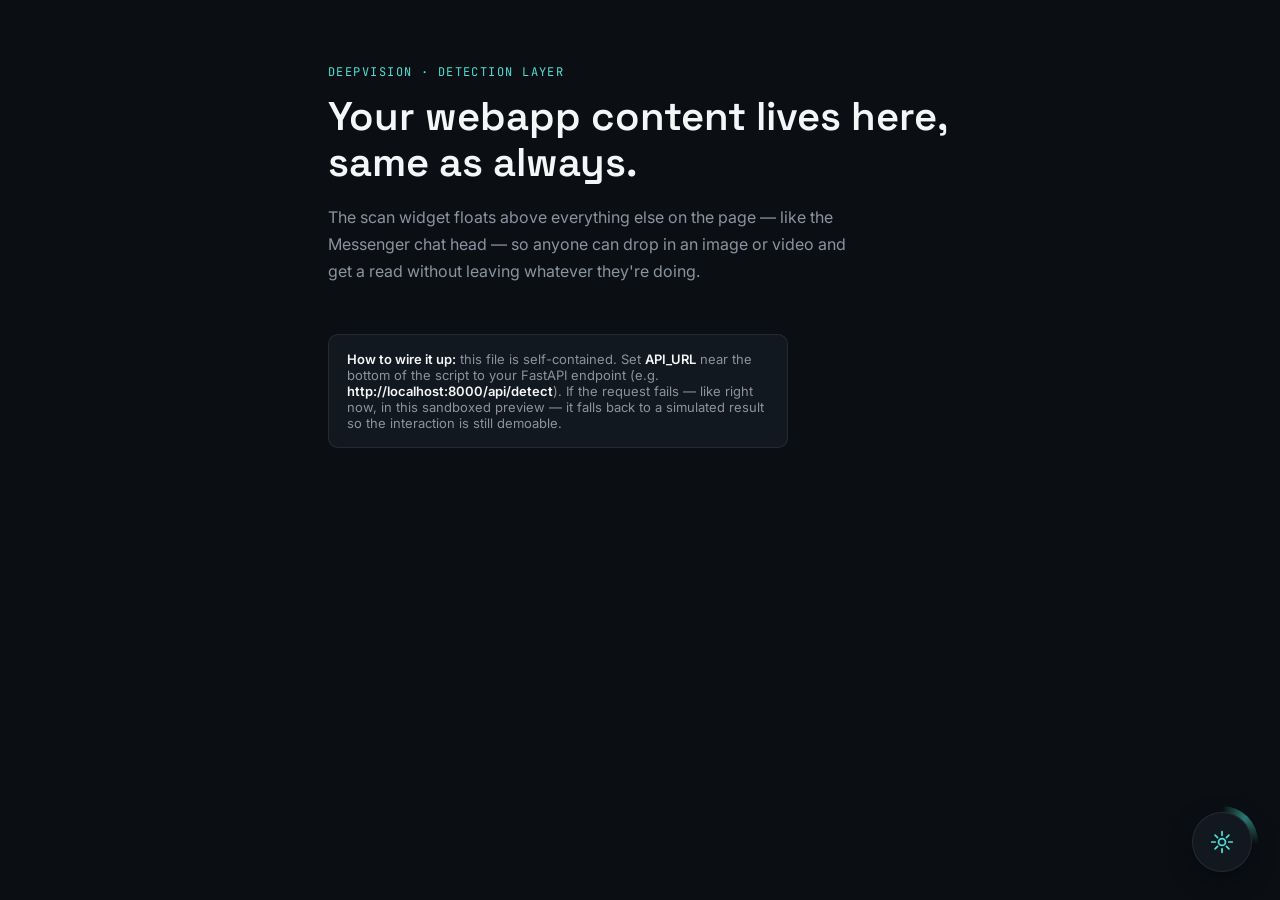
==== frontend/index.html @ e649f4ae "Initial commit" ====
<!doctype html>
<html lang="en">
  <head>
    <meta charset="UTF-8" />
    <meta name="viewport" content="width=device-width, initial-scale=1.0" />
    <title>DeepVision — Floating Scan Widget</title>
    <link rel="preconnect" href="https://fonts.googleapis.com" />
    <link
      href="https://fonts.googleapis.com/css2?family=Space+Grotesk:wght@500;600;700&family=Inter:wght@400;500;600&family=JetBrains+Mono:wght@400;500;600&display=swap"
      rel="stylesheet"
    />
    <style>
      :root {
        --bg-page: #0b0f14;
        --bg-panel: #12181f;
        --bg-panel-2: #1b232c;
        --accent-cyan: #4ce0d2;
        --accent-amber: #f5a623;
        --accent-red: #ff5a5f;
        --accent-green: #5fd87a;
        --text-primary: #f4f6f8;
        --text-muted: #8a93a0;
        --border: rgba(255, 255, 255, 0.08);
      }
      * {
        box-sizing: border-box;
      }
      html,
      body {
        margin: 0;
        height: 100%;
        background: var(--bg-page);
        font-family: "Inter", sans-serif;
        color: var(--text-primary);
        overflow-x: hidden;
      }

      /* ---- fake host page, to show the widget floating "outside" normal content ---- */
      .host {
        min-height: 100vh;
        padding: 64px 48px 200px;
        max-width: 720px;
        margin: 0 auto;
      }
      .host .eyebrow {
        font-family: "JetBrains Mono", monospace;
        font-size: 12px;
        letter-spacing: 0.12em;
        text-transform: uppercase;
        color: var(--accent-cyan);
        margin-bottom: 14px;
      }
      .host h1 {
        font-family: "Space Grotesk", sans-serif;
        font-size: 40px;
        line-height: 1.15;
        margin: 0 0 18px;
        font-weight: 600;
      }
      .host p {
        color: var(--text-muted);
        font-size: 16px;
        line-height: 1.7;
        max-width: 520px;
      }
      .host .hint {
        margin-top: 48px;
        padding: 16px 18px;
        border: 1px solid var(--border);
        border-radius: 10px;
        background: var(--bg-panel);
        font-size: 13px;
        color: var(--text-muted);
        max-width: 460px;
      }
      .host .hint b {
        color: var(--text-primary);
        font-weight: 600;
      }

      /* ---- floating launcher bubble ---- */
      .launcher {
        position: fixed;
        right: 28px;
        bottom: 28px;
        width: 60px;
        height: 60px;
        border-radius: 50%;
        cursor: grab;
        z-index: 40;
        touch-action: none;
        user-select: none;
      }
      .launcher.dragging {
        cursor: grabbing;
      }
      .launcher-ring {
        position: absolute;
        inset: -6px;
        border-radius: 50%;
        background: conic-gradient(
          from 0deg,
          transparent 0%,
          var(--accent-cyan) 12%,
          transparent 26%
        );
        opacity: 0.55;
        animation: spin 3.2s linear infinite;
      }
      @keyframes spin {
        to {
          transform: rotate(360deg);
        }
      }
      .launcher-core {
        position: absolute;
        inset: 0;
        border-radius: 50%;
        background: var(--bg-panel);
        border: 1px solid var(--border);
        box-shadow: 0 8px 24px rgba(0, 0, 0, 0.45);
        display: flex;
        align-items: center;
        justify-content: center;
        transition: transform 0.15s ease;
      }
      .launcher:active .launcher-core {
        transform: scale(0.94);
      }
      .launcher-core svg {
        width: 26px;
        height: 26px;
      }
      .launcher-dot {
        position: absolute;
        top: 2px;
        right: 2px;
        width: 12px;
        height: 12px;
        border-radius: 50%;
        background: var(--accent-green);
        border: 2px solid var(--bg-page);
        display: none;
      }
      .launcher-dot.show {
        display: block;
      }

      /* ---- panel ---- */
      .panel {
        position: fixed;
        right: 28px;
        width: 344px;
        max-height: min(520px, 70vh);
        background: var(--bg-panel);
        border: 1px solid var(--border);
        border-radius: 16px;
        box-shadow: 0 20px 60px rgba(0, 0, 0, 0.55);
        z-index: 41;
        display: flex;
        flex-direction: column;
        overflow: hidden;
        transform-origin: bottom right;
        transform: scale(0.85);
        opacity: 0;
        pointer-events: none;
        transition:
          transform 0.18s cubic-bezier(0.2, 0.9, 0.3, 1.2),
          opacity 0.15s ease;
      }
      .panel.open {
        transform: scale(1);
        opacity: 1;
        pointer-events: auto;
      }
      .panel-header {
        display: flex;
        align-items: center;
        justify-content: space-between;
        padding: 14px 16px;
        border-bottom: 1px solid var(--border);
        background: var(--bg-panel-2);
        flex-shrink: 0;
      }
      .panel-header .title-block {
        display: flex;
        align-items: center;
        gap: 9px;
      }
      .status-dot {
        width: 7px;
        height: 7px;
        border-radius: 50%;
        background: var(--accent-cyan);
        box-shadow: 0 0 0 3px rgba(76, 224, 210, 0.18);
      }
      .panel-header h2 {
        font-family: "Space Grotesk", sans-serif;
        font-size: 14.5px;
        font-weight: 600;
        margin: 0;
      }
      .panel-header .sub {
        font-family: "JetBrains Mono", monospace;
        font-size: 10.5px;
        color: var(--text-muted);
        margin-top: 2px;
      }
      .icon-btn {
        width: 26px;
        height: 26px;
        border-radius: 7px;
        border: none;
        background: transparent;
        color: var(--text-muted);
        display: flex;
        align-items: center;
        justify-content: center;
        cursor: pointer;
        transition:
          background 0.12s,
          color 0.12s;
      }
      .icon-btn:hover {
        background: rgba(255, 255, 255, 0.06);
        color: var(--text-primary);
      }

      .panel-body {
        padding: 16px;
        overflow-y: auto;
        flex: 1;
        display: flex;
        flex-direction: column;
        gap: 14px;
      }

      .dropzone {
        border: 1.5px dashed var(--border);
        border-radius: 12px;
        background: var(--bg-panel-2);
        padding: 26px 16px;
        text-align: center;
        cursor: pointer;
        transition:
          border-color 0.15s,
          background 0.15s;
      }
      .dropzone:hover,
      .dropzone.drag {
        border-color: var(--accent-cyan);
        background: rgba(76, 224, 210, 0.06);
      }
      .dropzone svg {
        width: 22px;
        height: 22px;
        margin-bottom: 8px;
        color: var(--accent-cyan);
      }
      .dropzone .dz-title {
        font-size: 13px;
        font-weight: 500;
      }
      .dropzone .dz-sub {
        font-size: 11.5px;
        color: var(--text-muted);
        margin-top: 4px;
      }
      .dropzone input {
        display: none;
      }

      .preview {
        position: relative;
        border-radius: 12px;
        overflow: hidden;
        background: #000;
        border: 1px solid var(--border);
      }
      .preview img,
      .preview video {
        display: block;
        width: 100%;
        max-height: 200px;
        object-fit: cover;
      }
      .scan-sweep {
        position: absolute;
        left: 0;
        right: 0;
        top: 0;
        height: 2px;
        background: linear-gradient(
          90deg,
          transparent,
          var(--accent-cyan),
          transparent
        );
        box-shadow: 0 0 12px 2px rgba(76, 224, 210, 0.8);
        animation: sweep 1.4s ease-in-out infinite;
        display: none;
      }
      .scan-sweep.active {
        display: block;
      }
      @keyframes sweep {
        0% {
          top: 0;
          opacity: 0;
        }
        10% {
          opacity: 1;
        }
        90% {
          opacity: 1;
        }
        100% {
          top: 100%;
          opacity: 0;
        }
      }
      .preview-meta {
        display: flex;
        justify-content: space-between;
        align-items: center;
        padding: 8px 10px;
        font-family: "JetBrains Mono", monospace;
        font-size: 10.5px;
        color: var(--text-muted);
        background: var(--bg-panel-2);
      }
      .preview-meta button {
        background: none;
        border: none;
        color: var(--text-muted);
        font-family: "JetBrains Mono", monospace;
        font-size: 10.5px;
        cursor: pointer;
        text-decoration: underline;
      }
      .preview-meta button:hover {
        color: var(--text-primary);
      }

      .run-btn {
        width: 100%;
        padding: 11px;
        border-radius: 10px;
        border: none;
        background: var(--accent-cyan);
        color: #06201c;
        font-family: "Space Grotesk", sans-serif;
        font-weight: 600;
        font-size: 13.5px;
        cursor: pointer;
        transition:
          filter 0.12s,
          transform 0.08s;
      }
      .run-btn:hover {
        filter: brightness(1.08);
      }
      .run-btn:active {
        transform: scale(0.98);
      }
      .run-btn:disabled {
        opacity: 0.55;
        cursor: default;
      }

      .result {
        border: 1px solid var(--border);
        border-radius: 12px;
        padding: 14px;
        background: var(--bg-panel-2);
        display: none;
      }
      .result.show {
        display: block;
      }
      .result-top {
        display: flex;
        justify-content: space-between;
        align-items: baseline;
        margin-bottom: 10px;
      }
      .result-label {
        font-family: "Space Grotesk", sans-serif;
        font-weight: 600;
        font-size: 15px;
      }
      .result-label.real {
        color: var(--accent-green);
      }
      .result-label.fake {
        color: var(--accent-red);
      }
      .result-score {
        font-family: "JetBrains Mono", monospace;
        font-size: 12.5px;
        color: var(--text-muted);
      }
      .bar-track {
        height: 6px;
        border-radius: 4px;
        background: rgba(255, 255, 255, 0.08);
        overflow: hidden;
        margin-bottom: 10px;
      }
      .bar-fill {
        height: 100%;
        border-radius: 4px;
        width: 0%;
        transition: width 0.6s cubic-bezier(0.2, 0.8, 0.3, 1);
      }
      .bar-fill.real {
        background: var(--accent-green);
      }
      .bar-fill.fake {
        background: var(--accent-red);
      }
      .result-footnote {
        font-size: 11px;
        color: var(--text-muted);
        line-height: 1.5;
      }
      .demo-badge {
        display: inline-block;
        margin-top: 8px;
        font-family: "JetBrains Mono", monospace;
        font-size: 9.5px;
        letter-spacing: 0.06em;
        text-transform: uppercase;
        color: var(--accent-amber);
        border: 1px solid rgba(245, 166, 35, 0.35);
        padding: 2px 6px;
        border-radius: 5px;
      }

      .panel-footer {
        padding: 9px 16px;
        border-top: 1px solid var(--border);
        font-family: "JetBrains Mono", monospace;
        font-size: 10px;
        color: var(--text-muted);
        display: flex;
        justify-content: space-between;
        flex-shrink: 0;
      }

      @media (max-width: 420px) {
        .panel {
          right: 12px;
          left: 12px;
          width: auto;
          bottom: 96px !important;
          top: auto !important;
        }
        .launcher {
          right: 16px;
          bottom: 16px;
        }
      }
    </style>
  </head>
  <body>
    <div class="host">
      <div class="eyebrow">DeepVision · detection layer</div>
      <h1>Your webapp content lives here, same as always.</h1>
      <p>
        The scan widget floats above everything else on the page — like the
        Messenger chat head — so anyone can drop in an image or video and get a
        read without leaving whatever they're doing.
      </p>
      <div class="hint">
        <b>How to wire it up:</b> this file is self-contained. Set
        <b>API_URL</b> near the bottom of the script to your FastAPI endpoint
        (e.g. <b>http://localhost:8000/api/detect</b>). If the request fails —
        like right now, in this sandboxed preview — it falls back to a simulated
        result so the interaction is still demoable.
      </div>
    </div>

    <!-- launcher bubble -->
    <div class="launcher" id="launcher">
      <div class="launcher-ring"></div>
      <div class="launcher-core">
        <svg
          viewBox="0 0 24 24"
          fill="none"
          stroke="currentColor"
          stroke-width="1.6"
          stroke-linecap="round"
          stroke-linejoin="round"
          style="color: var(--accent-cyan)"
        >
          <circle cx="12" cy="12" r="3.2"></circle>
          <path
            d="M12 2.5v3.2M12 18.3v3.2M21.5 12h-3.2M5.7 12H2.5M18.4 5.6l-2.3 2.3M7.9 16.1l-2.3 2.3M18.4 18.4l-2.3-2.3M7.9 7.9 5.6 5.6"
          ></path>
        </svg>
      </div>
      <div class="launcher-dot" id="launcherDot"></div>
    </div>

    <!-- expandable panel -->
    <div class="panel" id="panel">
      <div class="panel-header">
        <div class="title-block">
          <span class="status-dot"></span>
          <div>
            <h2>Scan for synthetic media</h2>
            <div class="sub">DeepVision · ViT + FFT fallback</div>
          </div>
        </div>
        <button class="icon-btn" id="minimizeBtn" title="Minimize">
          <svg
            width="14"
            height="14"
            viewBox="0 0 24 24"
            fill="none"
            stroke="currentColor"
            stroke-width="2"
            stroke-linecap="round"
          >
            <path d="M6 6l12 12M18 6L6 18" />
          </svg>
        </button>
      </div>

      <div class="panel-body">
        <label class="dropzone" id="dropzone">
          <svg
            viewBox="0 0 24 24"
            fill="none"
            stroke="currentColor"
            stroke-width="1.6"
            stroke-linecap="round"
            stroke-linejoin="round"
          >
            <path d="M12 16V4M12 4l-4 4M12 4l4 4" />
            <path d="M4 16v3a2 2 0 0 0 2 2h12a2 2 0 0 0 2-2v-3" />
          </svg>
          <div class="dz-title">Drop an image or video</div>
          <div class="dz-sub">or click to browse</div>
          <input type="file" id="fileInput" accept="image/*,video/*" />
        </label>

        <div class="preview" id="previewBox" style="display: none">
          <div class="scan-sweep" id="sweep"></div>
          <img id="previewImg" style="display: none" />
          <video id="previewVid" style="display: none" muted></video>
          <div class="preview-meta">
            <span id="fileMeta">—</span>
            <button id="clearBtn">remove</button>
          </div>
        </div>

        <button class="run-btn" id="runBtn" disabled>Run scan</button>

        <div class="result" id="result">
          <div class="result-top">
            <span class="result-label" id="resultLabel">—</span>
            <span class="result-score" id="resultScore">—</span>
          </div>
          <div class="bar-track">
            <div class="bar-fill" id="resultBar"></div>
          </div>
          <div class="result-footnote" id="resultNote">—</div>
        </div>
      </div>

      <div class="panel-footer">
        <span>POST /api/detect</span>
        <span id="connState">idle</span>
      </div>
    </div>

    <script>
      // ---- config: point this at your running FastAPI backend ----
      const API_URL = "http://localhost:8000/api/detect";

      const launcher = document.getElementById("launcher");
      const launcherDot = document.getElementById("launcherDot");
      const panel = document.getElementById("panel");
      const minimizeBtn = document.getElementById("minimizeBtn");
      const dropzone = document.getElementById("dropzone");
      const fileInput = document.getElementById("fileInput");
      const previewBox = document.getElementById("previewBox");
      const previewImg = document.getElementById("previewImg");
      const previewVid = document.getElementById("previewVid");
      const fileMeta = document.getElementById("fileMeta");
      const clearBtn = document.getElementById("clearBtn");
      const runBtn = document.getElementById("runBtn");
      const sweep = document.getElementById("sweep");
      const result = document.getElementById("result");
      const resultLabel = document.getElementById("resultLabel");
      const resultScore = document.getElementById("resultScore");
      const resultBar = document.getElementById("resultBar");
      const resultNote = document.getElementById("resultNote");
      const connState = document.getElementById("connState");

      let currentFile = null;
      let panelOpen = false;

      // position panel above the bubble, respecting drag position
      function positionPanel() {
        const r = launcher.getBoundingClientRect();
        panel.style.bottom = window.innerHeight - r.top + 14 + "px";
        panel.style.right = window.innerWidth - r.right + "px";
      }

      function openPanel() {
        positionPanel();
        panel.classList.add("open");
        panelOpen = true;
        launcherDot.classList.remove("show");
      }
      function closePanel() {
        panel.classList.remove("open");
        panelOpen = false;
      }

      // ---- drag-to-reposition the bubble (vertical, stays on right edge) ----
      let dragging = false,
        dragStartY = 0,
        startBottom = 28,
        moved = false;
      launcher.addEventListener("pointerdown", (e) => {
        dragging = true;
        moved = false;
        dragStartY = e.clientY;
        startBottom = parseInt(getComputedStyle(launcher).bottom, 10);
        launcher.classList.add("dragging");
        launcher.setPointerCapture(e.pointerId);
      });
      launcher.addEventListener("pointermove", (e) => {
        if (!dragging) return;
        const dy = dragStartY - e.clientY;
        if (Math.abs(dy) > 4) moved = true;
        let newBottom = startBottom + dy;
        newBottom = Math.max(16, Math.min(window.innerHeight - 76, newBottom));
        launcher.style.bottom = newBottom + "px";
        if (panelOpen) positionPanel();
      });
      launcher.addEventListener("pointerup", (e) => {
        dragging = false;
        launcher.classList.remove("dragging");
        if (!moved) {
          panelOpen ? closePanel() : openPanel();
        }
      });

      minimizeBtn.addEventListener("click", closePanel);
      window.addEventListener("resize", () => {
        if (panelOpen) positionPanel();
      });

      // ---- file handling ----
      dropzone.addEventListener("click", (e) => {
        e.preventDefault();
        fileInput.click();
      });
      fileInput.addEventListener("change", (e) =>
        handleFile(e.target.files[0]),
      );

      ["dragover", "dragenter"].forEach((evt) => {
        dropzone.addEventListener(evt, (e) => {
          e.preventDefault();
          dropzone.classList.add("drag");
        });
      });
      ["dragleave", "drop"].forEach((evt) => {
        dropzone.addEventListener(evt, (e) => {
          e.preventDefault();
          dropzone.classList.remove("drag");
        });
      });
      dropzone.addEventListener("drop", (e) => {
        const f = e.dataTransfer.files[0];
        if (f) handleFile(f);
      });

      function handleFile(file) {
        if (!file) return;
        currentFile = file;
        result.classList.remove("show");
        const isVideo = file.type.startsWith("video/");
        const url = URL.createObjectURL(file);
        if (isVideo) {
          previewVid.src = url;
          previewVid.style.display = "block";
          previewImg.style.display = "none";
        } else {
          previewImg.src = url;
          previewImg.style.display = "block";
          previewVid.style.display = "none";
        }
        fileMeta.textContent = `${file.name} · ${(file.size / 1024).toFixed(0)}KB · ${isVideo ? "video" : "image"}`;
        previewBox.style.display = "block";
        runBtn.disabled = false;
      }

      clearBtn.addEventListener("click", () => {
        currentFile = null;
        fileInput.value = "";
        previewBox.style.display = "none";
        result.classList.remove("show");
        runBtn.disabled = true;
      });

      // ---- run scan ----
      runBtn.addEventListener("click", async () => {
        if (!currentFile) return;
        runBtn.disabled = true;
        runBtn.textContent = "Scanning…";
        sweep.classList.add("active");
        result.classList.remove("show");
        connState.textContent = "connecting…";

        const formData = new FormData();
        formData.append("file", currentFile);

        let data,
          demo = false;
        try {
          const res = await fetch(API_URL, { method: "POST", body: formData });
          if (!res.ok) throw new Error("bad response");
          data = await res.json();
          connState.textContent = "connected";
        } catch (err) {
          demo = true;
          connState.textContent = "demo mode";
          await new Promise((r) => setTimeout(r, 1100));
          const score = Math.random();
          data = {
            score: score,
            label: score > 0.5 ? "fake" : "real",
            media_type: currentFile.type.startsWith("video/")
              ? "video"
              : "image",
          };
        }

        sweep.classList.remove("active");
        renderResult(data, demo);
        runBtn.disabled = false;
        runBtn.textContent = "Run scan";
        launcherDot.classList.add("show");
      });

      function renderResult(data, demo) {
        const isFake = data.label === "fake";
        const pct = Math.round((data.score || 0) * 100);
        resultLabel.textContent = isFake
          ? "Likely synthetic"
          : "Likely authentic";
        resultLabel.className = "result-label " + (isFake ? "fake" : "real");
        resultScore.textContent = `${pct}% confidence`;
        resultBar.className = "bar-fill " + (isFake ? "fake" : "real");
        requestAnimationFrame(() => {
          resultBar.style.width = pct + "%";
        });
        resultNote.innerHTML = isFake
          ? `Frequency and model signals both leaned toward manipulation. Treat this ${data.media_type} as unverified.`
          : `No strong artifacts detected across the ${data.media_type}. Consistent with an unmodified source.`;
        if (demo) {
          resultNote.innerHTML += `<br><span class="demo-badge">Simulated · API not reachable</span>`;
        }
        result.classList.add("show");
      }
    </script>
  </body>
</html>
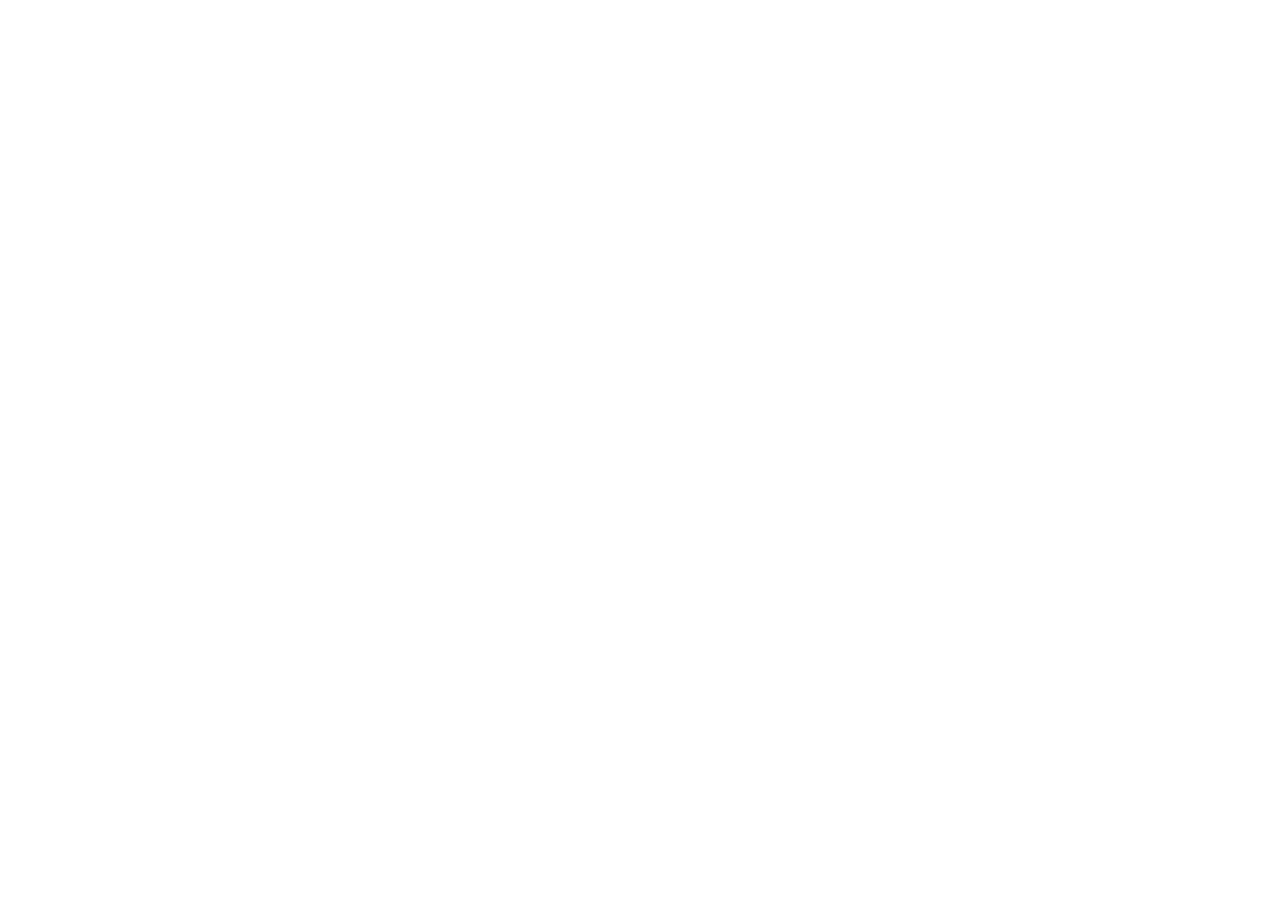
==== commit 3f17945a: "Replace placeholder frontend with full React app from frontend branch Removes the single-file fronte" ====
--- a/frontend/index.html
+++ b/frontend/index.html
@@ -2,774 +2,32 @@
 <html lang="en">
   <head>
     <meta charset="UTF-8" />
-    <meta name="viewport" content="width=device-width, initial-scale=1.0" />
-    <title>DeepVision — Floating Scan Widget</title>
-    <link rel="preconnect" href="https://fonts.googleapis.com" />
-    <link
-      href="https://fonts.googleapis.com/css2?family=Space+Grotesk:wght@500;600;700&family=Inter:wght@400;500;600&family=JetBrains+Mono:wght@400;500;600&display=swap"
-      rel="stylesheet"
-    />
-    <style>
-      :root {
-        --bg-page: #0b0f14;
-        --bg-panel: #12181f;
-        --bg-panel-2: #1b232c;
-        --accent-cyan: #4ce0d2;
-        --accent-amber: #f5a623;
-        --accent-red: #ff5a5f;
-        --accent-green: #5fd87a;
-        --text-primary: #f4f6f8;
-        --text-muted: #8a93a0;
-        --border: rgba(255, 255, 255, 0.08);
-      }
-      * {
-        box-sizing: border-box;
-      }
-      html,
-      body {
-        margin: 0;
-        height: 100%;
-        background: var(--bg-page);
-        font-family: "Inter", sans-serif;
-        color: var(--text-primary);
-        overflow-x: hidden;
-      }
+    <meta name="viewport" content="width=device-width, initial-scale=1.0, maximum-scale=5.0, viewport-fit=cover" />
+    <title>DeepVision - Forensic AI & Detection Platform</title>
+    
+    <!-- PWA & Mobile Web App Capabilities -->
+    <link rel="manifest" href="/manifest.json" />
+    <meta name="theme-color" content="#08080c" />
+    <meta name="application-name" content="DeepVision" />
+    <meta name="mobile-web-app-capable" content="yes" />
+    <meta name="apple-mobile-web-app-capable" content="yes" />
+    <meta name="apple-mobile-web-app-status-bar-style" content="black-translucent" />
+    <meta name="apple-mobile-web-app-title" content="DeepVision" />
+    <link rel="apple-touch-icon" href="/apple-touch-icon.png" />
+    <link rel="apple-touch-icon-precomposed" href="/apple-touch-icon.png" />
+    <link rel="icon" type="image/svg+xml" href="/icon.svg" />
+    <link rel="icon" type="image/png" sizes="192x192" href="/icon-192.png" />
+    <link rel="icon" type="image/png" sizes="512x512" href="/icon-512.png" />
+    <link rel="icon" type="image/png" sizes="64x64" href="/favicon.png" />
+    <link rel="shortcut icon" href="/favicon.ico" />
 
-      /* ---- fake host page, to show the widget floating "outside" normal content ---- */
-      .host {
-        min-height: 100vh;
-        padding: 64px 48px 200px;
-        max-width: 720px;
-        margin: 0 auto;
-      }
-      .host .eyebrow {
-        font-family: "JetBrains Mono", monospace;
-        font-size: 12px;
-        letter-spacing: 0.12em;
-        text-transform: uppercase;
-        color: var(--accent-cyan);
-        margin-bottom: 14px;
-      }
-      .host h1 {
-        font-family: "Space Grotesk", sans-serif;
-        font-size: 40px;
-        line-height: 1.15;
-        margin: 0 0 18px;
-        font-weight: 600;
-      }
-      .host p {
-        color: var(--text-muted);
-        font-size: 16px;
-        line-height: 1.7;
-        max-width: 520px;
-      }
-      .host .hint {
-        margin-top: 48px;
-        padding: 16px 18px;
-        border: 1px solid var(--border);
-        border-radius: 10px;
-        background: var(--bg-panel);
-        font-size: 13px;
-        color: var(--text-muted);
-        max-width: 460px;
-      }
-      .host .hint b {
-        color: var(--text-primary);
-        font-weight: 600;
-      }
-
-      /* ---- floating launcher bubble ---- */
-      .launcher {
-        position: fixed;
-        right: 28px;
-        bottom: 28px;
-        width: 60px;
-        height: 60px;
-        border-radius: 50%;
-        cursor: grab;
-        z-index: 40;
-        touch-action: none;
-        user-select: none;
-      }
-      .launcher.dragging {
-        cursor: grabbing;
-      }
-      .launcher-ring {
-        position: absolute;
-        inset: -6px;
-        border-radius: 50%;
-        background: conic-gradient(
-          from 0deg,
-          transparent 0%,
-          var(--accent-cyan) 12%,
-          transparent 26%
-        );
-        opacity: 0.55;
-        animation: spin 3.2s linear infinite;
-      }
-      @keyframes spin {
-        to {
-          transform: rotate(360deg);
-        }
-      }
-      .launcher-core {
-        position: absolute;
-        inset: 0;
-        border-radius: 50%;
-        background: var(--bg-panel);
-        border: 1px solid var(--border);
-        box-shadow: 0 8px 24px rgba(0, 0, 0, 0.45);
-        display: flex;
-        align-items: center;
-        justify-content: center;
-        transition: transform 0.15s ease;
-      }
-      .launcher:active .launcher-core {
-        transform: scale(0.94);
-      }
-      .launcher-core svg {
-        width: 26px;
-        height: 26px;
-      }
-      .launcher-dot {
-        position: absolute;
-        top: 2px;
-        right: 2px;
-        width: 12px;
-        height: 12px;
-        border-radius: 50%;
-        background: var(--accent-green);
-        border: 2px solid var(--bg-page);
-        display: none;
-      }
-      .launcher-dot.show {
-        display: block;
-      }
-
-      /* ---- panel ---- */
-      .panel {
-        position: fixed;
-        right: 28px;
-        width: 344px;
-        max-height: min(520px, 70vh);
-        background: var(--bg-panel);
-        border: 1px solid var(--border);
-        border-radius: 16px;
-        box-shadow: 0 20px 60px rgba(0, 0, 0, 0.55);
-        z-index: 41;
-        display: flex;
-        flex-direction: column;
-        overflow: hidden;
-        transform-origin: bottom right;
-        transform: scale(0.85);
-        opacity: 0;
-        pointer-events: none;
-        transition:
-          transform 0.18s cubic-bezier(0.2, 0.9, 0.3, 1.2),
-          opacity 0.15s ease;
-      }
-      .panel.open {
-        transform: scale(1);
-        opacity: 1;
-        pointer-events: auto;
-      }
-      .panel-header {
-        display: flex;
-        align-items: center;
-        justify-content: space-between;
-        padding: 14px 16px;
-        border-bottom: 1px solid var(--border);
-        background: var(--bg-panel-2);
-        flex-shrink: 0;
-      }
-      .panel-header .title-block {
-        display: flex;
-        align-items: center;
-        gap: 9px;
-      }
-      .status-dot {
-        width: 7px;
-        height: 7px;
-        border-radius: 50%;
-        background: var(--accent-cyan);
-        box-shadow: 0 0 0 3px rgba(76, 224, 210, 0.18);
-      }
-      .panel-header h2 {
-        font-family: "Space Grotesk", sans-serif;
-        font-size: 14.5px;
-        font-weight: 600;
-        margin: 0;
-      }
-      .panel-header .sub {
-        font-family: "JetBrains Mono", monospace;
-        font-size: 10.5px;
-        color: var(--text-muted);
-        margin-top: 2px;
-      }
-      .icon-btn {
-        width: 26px;
-        height: 26px;
-        border-radius: 7px;
-        border: none;
-        background: transparent;
-        color: var(--text-muted);
-        display: flex;
-        align-items: center;
-        justify-content: center;
-        cursor: pointer;
-        transition:
-          background 0.12s,
-          color 0.12s;
-      }
-      .icon-btn:hover {
-        background: rgba(255, 255, 255, 0.06);
-        color: var(--text-primary);
-      }
-
-      .panel-body {
-        padding: 16px;
-        overflow-y: auto;
-        flex: 1;
-        display: flex;
-        flex-direction: column;
-        gap: 14px;
-      }
-
-      .dropzone {
-        border: 1.5px dashed var(--border);
-        border-radius: 12px;
-        background: var(--bg-panel-2);
-        padding: 26px 16px;
-        text-align: center;
-        cursor: pointer;
-        transition:
-          border-color 0.15s,
-          background 0.15s;
-      }
-      .dropzone:hover,
-      .dropzone.drag {
-        border-color: var(--accent-cyan);
-        background: rgba(76, 224, 210, 0.06);
-      }
-      .dropzone svg {
-        width: 22px;
-        height: 22px;
-        margin-bottom: 8px;
-        color: var(--accent-cyan);
-      }
-      .dropzone .dz-title {
-        font-size: 13px;
-        font-weight: 500;
-      }
-      .dropzone .dz-sub {
-        font-size: 11.5px;
-        color: var(--text-muted);
-        margin-top: 4px;
-      }
-      .dropzone input {
-        display: none;
-      }
-
-      .preview {
-        position: relative;
-        border-radius: 12px;
-        overflow: hidden;
-        background: #000;
-        border: 1px solid var(--border);
-      }
-      .preview img,
-      .preview video {
-        display: block;
-        width: 100%;
-        max-height: 200px;
-        object-fit: cover;
-      }
-      .scan-sweep {
-        position: absolute;
-        left: 0;
-        right: 0;
-        top: 0;
-        height: 2px;
-        background: linear-gradient(
-          90deg,
-          transparent,
-          var(--accent-cyan),
-          transparent
-        );
-        box-shadow: 0 0 12px 2px rgba(76, 224, 210, 0.8);
-        animation: sweep 1.4s ease-in-out infinite;
-        display: none;
-      }
-      .scan-sweep.active {
-        display: block;
-      }
-      @keyframes sweep {
-        0% {
-          top: 0;
-          opacity: 0;
-        }
-        10% {
-          opacity: 1;
-        }
-        90% {
-          opacity: 1;
-        }
-        100% {
-          top: 100%;
-          opacity: 0;
-        }
-      }
-      .preview-meta {
-        display: flex;
-        justify-content: space-between;
-        align-items: center;
-        padding: 8px 10px;
-        font-family: "JetBrains Mono", monospace;
-        font-size: 10.5px;
-        color: var(--text-muted);
-        background: var(--bg-panel-2);
-      }
-      .preview-meta button {
-        background: none;
-        border: none;
-        color: var(--text-muted);
-        font-family: "JetBrains Mono", monospace;
-        font-size: 10.5px;
-        cursor: pointer;
-        text-decoration: underline;
-      }
-      .preview-meta button:hover {
-        color: var(--text-primary);
-      }
-
-      .run-btn {
-        width: 100%;
-        padding: 11px;
-        border-radius: 10px;
-        border: none;
-        background: var(--accent-cyan);
-        color: #06201c;
-        font-family: "Space Grotesk", sans-serif;
-        font-weight: 600;
-        font-size: 13.5px;
-        cursor: pointer;
-        transition:
-          filter 0.12s,
-          transform 0.08s;
-      }
-      .run-btn:hover {
-        filter: brightness(1.08);
-      }
-      .run-btn:active {
-        transform: scale(0.98);
-      }
-      .run-btn:disabled {
-        opacity: 0.55;
-        cursor: default;
-      }
-
-      .result {
-        border: 1px solid var(--border);
-        border-radius: 12px;
-        padding: 14px;
-        background: var(--bg-panel-2);
-        display: none;
-      }
-      .result.show {
-        display: block;
-      }
-      .result-top {
-        display: flex;
-        justify-content: space-between;
-        align-items: baseline;
-        margin-bottom: 10px;
-      }
-      .result-label {
-        font-family: "Space Grotesk", sans-serif;
-        font-weight: 600;
-        font-size: 15px;
-      }
-      .result-label.real {
-        color: var(--accent-green);
-      }
-      .result-label.fake {
-        color: var(--accent-red);
-      }
-      .result-score {
-        font-family: "JetBrains Mono", monospace;
-        font-size: 12.5px;
-        color: var(--text-muted);
-      }
-      .bar-track {
-        height: 6px;
-        border-radius: 4px;
-        background: rgba(255, 255, 255, 0.08);
-        overflow: hidden;
-        margin-bottom: 10px;
-      }
-      .bar-fill {
-        height: 100%;
-        border-radius: 4px;
-        width: 0%;
-        transition: width 0.6s cubic-bezier(0.2, 0.8, 0.3, 1);
-      }
-      .bar-fill.real {
-        background: var(--accent-green);
-      }
-      .bar-fill.fake {
-        background: var(--accent-red);
-      }
-      .result-footnote {
-        font-size: 11px;
-        color: var(--text-muted);
-        line-height: 1.5;
-      }
-      .demo-badge {
-        display: inline-block;
-        margin-top: 8px;
-        font-family: "JetBrains Mono", monospace;
-        font-size: 9.5px;
-        letter-spacing: 0.06em;
-        text-transform: uppercase;
-        color: var(--accent-amber);
-        border: 1px solid rgba(245, 166, 35, 0.35);
-        padding: 2px 6px;
-        border-radius: 5px;
-      }
-
-      .panel-footer {
-        padding: 9px 16px;
-        border-top: 1px solid var(--border);
-        font-family: "JetBrains Mono", monospace;
-        font-size: 10px;
-        color: var(--text-muted);
-        display: flex;
-        justify-content: space-between;
-        flex-shrink: 0;
-      }
-
-      @media (max-width: 420px) {
-        .panel {
-          right: 12px;
-          left: 12px;
-          width: auto;
-          bottom: 96px !important;
-          top: auto !important;
-        }
-        .launcher {
-          right: 16px;
-          bottom: 16px;
-        }
-      }
-    </style>
+    <link rel="preconnect" href="https://fonts.googleapis.com">
+    <link rel="preconnect" href="https://fonts.gstatic.com" crossorigin>
+    <link href="https://fonts.googleapis.com/css2?family=Plus+Jakarta+Sans:wght@400;500;600;700;800&display=swap" rel="stylesheet">
   </head>
   <body>
-    <div class="host">
-      <div class="eyebrow">DeepVision · detection layer</div>
-      <h1>Your webapp content lives here, same as always.</h1>
-      <p>
-        The scan widget floats above everything else on the page — like the
-        Messenger chat head — so anyone can drop in an image or video and get a
-        read without leaving whatever they're doing.
-      </p>
-      <div class="hint">
-        <b>How to wire it up:</b> this file is self-contained. Set
-        <b>API_URL</b> near the bottom of the script to your FastAPI endpoint
-        (e.g. <b>http://localhost:8000/api/detect</b>). If the request fails —
-        like right now, in this sandboxed preview — it falls back to a simulated
-        result so the interaction is still demoable.
-      </div>
-    </div>
-
-    <!-- launcher bubble -->
-    <div class="launcher" id="launcher">
-      <div class="launcher-ring"></div>
-      <div class="launcher-core">
-        <svg
-          viewBox="0 0 24 24"
-          fill="none"
-          stroke="currentColor"
-          stroke-width="1.6"
-          stroke-linecap="round"
-          stroke-linejoin="round"
-          style="color: var(--accent-cyan)"
-        >
-          <circle cx="12" cy="12" r="3.2"></circle>
-          <path
-            d="M12 2.5v3.2M12 18.3v3.2M21.5 12h-3.2M5.7 12H2.5M18.4 5.6l-2.3 2.3M7.9 16.1l-2.3 2.3M18.4 18.4l-2.3-2.3M7.9 7.9 5.6 5.6"
-          ></path>
-        </svg>
-      </div>
-      <div class="launcher-dot" id="launcherDot"></div>
-    </div>
-
-    <!-- expandable panel -->
-    <div class="panel" id="panel">
-      <div class="panel-header">
-        <div class="title-block">
-          <span class="status-dot"></span>
-          <div>
-            <h2>Scan for synthetic media</h2>
-            <div class="sub">DeepVision · ViT + FFT fallback</div>
-          </div>
-        </div>
-        <button class="icon-btn" id="minimizeBtn" title="Minimize">
-          <svg
-            width="14"
-            height="14"
-            viewBox="0 0 24 24"
-            fill="none"
-            stroke="currentColor"
-            stroke-width="2"
-            stroke-linecap="round"
-          >
-            <path d="M6 6l12 12M18 6L6 18" />
-          </svg>
-        </button>
-      </div>
-
-      <div class="panel-body">
-        <label class="dropzone" id="dropzone">
-          <svg
-            viewBox="0 0 24 24"
-            fill="none"
-            stroke="currentColor"
-            stroke-width="1.6"
-            stroke-linecap="round"
-            stroke-linejoin="round"
-          >
-            <path d="M12 16V4M12 4l-4 4M12 4l4 4" />
-            <path d="M4 16v3a2 2 0 0 0 2 2h12a2 2 0 0 0 2-2v-3" />
-          </svg>
-          <div class="dz-title">Drop an image or video</div>
-          <div class="dz-sub">or click to browse</div>
-          <input type="file" id="fileInput" accept="image/*,video/*" />
-        </label>
-
-        <div class="preview" id="previewBox" style="display: none">
-          <div class="scan-sweep" id="sweep"></div>
-          <img id="previewImg" style="display: none" />
-          <video id="previewVid" style="display: none" muted></video>
-          <div class="preview-meta">
-            <span id="fileMeta">—</span>
-            <button id="clearBtn">remove</button>
-          </div>
-        </div>
-
-        <button class="run-btn" id="runBtn" disabled>Run scan</button>
-
-        <div class="result" id="result">
-          <div class="result-top">
-            <span class="result-label" id="resultLabel">—</span>
-            <span class="result-score" id="resultScore">—</span>
-          </div>
-          <div class="bar-track">
-            <div class="bar-fill" id="resultBar"></div>
-          </div>
-          <div class="result-footnote" id="resultNote">—</div>
-        </div>
-      </div>
-
-      <div class="panel-footer">
-        <span>POST /api/detect</span>
-        <span id="connState">idle</span>
-      </div>
-    </div>
-
-    <script>
-      // ---- config: point this at your running FastAPI backend ----
-      const API_URL = "http://localhost:8000/api/detect";
-
-      const launcher = document.getElementById("launcher");
-      const launcherDot = document.getElementById("launcherDot");
-      const panel = document.getElementById("panel");
-      const minimizeBtn = document.getElementById("minimizeBtn");
-      const dropzone = document.getElementById("dropzone");
-      const fileInput = document.getElementById("fileInput");
-      const previewBox = document.getElementById("previewBox");
-      const previewImg = document.getElementById("previewImg");
-      const previewVid = document.getElementById("previewVid");
-      const fileMeta = document.getElementById("fileMeta");
-      const clearBtn = document.getElementById("clearBtn");
-      const runBtn = document.getElementById("runBtn");
-      const sweep = document.getElementById("sweep");
-      const result = document.getElementById("result");
-      const resultLabel = document.getElementById("resultLabel");
-      const resultScore = document.getElementById("resultScore");
-      const resultBar = document.getElementById("resultBar");
-      const resultNote = document.getElementById("resultNote");
-      const connState = document.getElementById("connState");
-
-      let currentFile = null;
-      let panelOpen = false;
-
-      // position panel above the bubble, respecting drag position
-      function positionPanel() {
-        const r = launcher.getBoundingClientRect();
-        panel.style.bottom = window.innerHeight - r.top + 14 + "px";
-        panel.style.right = window.innerWidth - r.right + "px";
-      }
-
-      function openPanel() {
-        positionPanel();
-        panel.classList.add("open");
-        panelOpen = true;
-        launcherDot.classList.remove("show");
-      }
-      function closePanel() {
-        panel.classList.remove("open");
-        panelOpen = false;
-      }
-
-      // ---- drag-to-reposition the bubble (vertical, stays on right edge) ----
-      let dragging = false,
-        dragStartY = 0,
-        startBottom = 28,
-        moved = false;
-      launcher.addEventListener("pointerdown", (e) => {
-        dragging = true;
-        moved = false;
-        dragStartY = e.clientY;
-        startBottom = parseInt(getComputedStyle(launcher).bottom, 10);
-        launcher.classList.add("dragging");
-        launcher.setPointerCapture(e.pointerId);
-      });
-      launcher.addEventListener("pointermove", (e) => {
-        if (!dragging) return;
-        const dy = dragStartY - e.clientY;
-        if (Math.abs(dy) > 4) moved = true;
-        let newBottom = startBottom + dy;
-        newBottom = Math.max(16, Math.min(window.innerHeight - 76, newBottom));
-        launcher.style.bottom = newBottom + "px";
-        if (panelOpen) positionPanel();
-      });
-      launcher.addEventListener("pointerup", (e) => {
-        dragging = false;
-        launcher.classList.remove("dragging");
-        if (!moved) {
-          panelOpen ? closePanel() : openPanel();
-        }
-      });
-
-      minimizeBtn.addEventListener("click", closePanel);
-      window.addEventListener("resize", () => {
-        if (panelOpen) positionPanel();
-      });
-
-      // ---- file handling ----
-      dropzone.addEventListener("click", (e) => {
-        e.preventDefault();
-        fileInput.click();
-      });
-      fileInput.addEventListener("change", (e) =>
-        handleFile(e.target.files[0]),
-      );
-
-      ["dragover", "dragenter"].forEach((evt) => {
-        dropzone.addEventListener(evt, (e) => {
-          e.preventDefault();
-          dropzone.classList.add("drag");
-        });
-      });
-      ["dragleave", "drop"].forEach((evt) => {
-        dropzone.addEventListener(evt, (e) => {
-          e.preventDefault();
-          dropzone.classList.remove("drag");
-        });
-      });
-      dropzone.addEventListener("drop", (e) => {
-        const f = e.dataTransfer.files[0];
-        if (f) handleFile(f);
-      });
-
-      function handleFile(file) {
-        if (!file) return;
-        currentFile = file;
-        result.classList.remove("show");
-        const isVideo = file.type.startsWith("video/");
-        const url = URL.createObjectURL(file);
-        if (isVideo) {
-          previewVid.src = url;
-          previewVid.style.display = "block";
-          previewImg.style.display = "none";
-        } else {
-          previewImg.src = url;
-          previewImg.style.display = "block";
-          previewVid.style.display = "none";
-        }
-        fileMeta.textContent = `${file.name} · ${(file.size / 1024).toFixed(0)}KB · ${isVideo ? "video" : "image"}`;
-        previewBox.style.display = "block";
-        runBtn.disabled = false;
-      }
-
-      clearBtn.addEventListener("click", () => {
-        currentFile = null;
-        fileInput.value = "";
-        previewBox.style.display = "none";
-        result.classList.remove("show");
-        runBtn.disabled = true;
-      });
-
-      // ---- run scan ----
-      runBtn.addEventListener("click", async () => {
-        if (!currentFile) return;
-        runBtn.disabled = true;
-        runBtn.textContent = "Scanning…";
-        sweep.classList.add("active");
-        result.classList.remove("show");
-        connState.textContent = "connecting…";
-
-        const formData = new FormData();
-        formData.append("file", currentFile);
-
-        let data,
-          demo = false;
-        try {
-          const res = await fetch(API_URL, { method: "POST", body: formData });
-          if (!res.ok) throw new Error("bad response");
-          data = await res.json();
-          connState.textContent = "connected";
-        } catch (err) {
-          demo = true;
-          connState.textContent = "demo mode";
-          await new Promise((r) => setTimeout(r, 1100));
-          const score = Math.random();
-          data = {
-            score: score,
-            label: score > 0.5 ? "fake" : "real",
-            media_type: currentFile.type.startsWith("video/")
-              ? "video"
-              : "image",
-          };
-        }
-
-        sweep.classList.remove("active");
-        renderResult(data, demo);
-        runBtn.disabled = false;
-        runBtn.textContent = "Run scan";
-        launcherDot.classList.add("show");
-      });
-
-      function renderResult(data, demo) {
-        const isFake = data.label === "fake";
-        const pct = Math.round((data.score || 0) * 100);
-        resultLabel.textContent = isFake
-          ? "Likely synthetic"
-          : "Likely authentic";
-        resultLabel.className = "result-label " + (isFake ? "fake" : "real");
-        resultScore.textContent = `${pct}% confidence`;
-        resultBar.className = "bar-fill " + (isFake ? "fake" : "real");
-        requestAnimationFrame(() => {
-          resultBar.style.width = pct + "%";
-        });
-        resultNote.innerHTML = isFake
-          ? `Frequency and model signals both leaned toward manipulation. Treat this ${data.media_type} as unverified.`
-          : `No strong artifacts detected across the ${data.media_type}. Consistent with an unmodified source.`;
-        if (demo) {
-          resultNote.innerHTML += `<br><span class="demo-badge">Simulated · API not reachable</span>`;
-        }
-        result.classList.add("show");
-      }
-    </script>
+    <div id="root"></div>
+    <script type="module" src="/src/main.tsx"></script>
   </body>
 </html>
+
